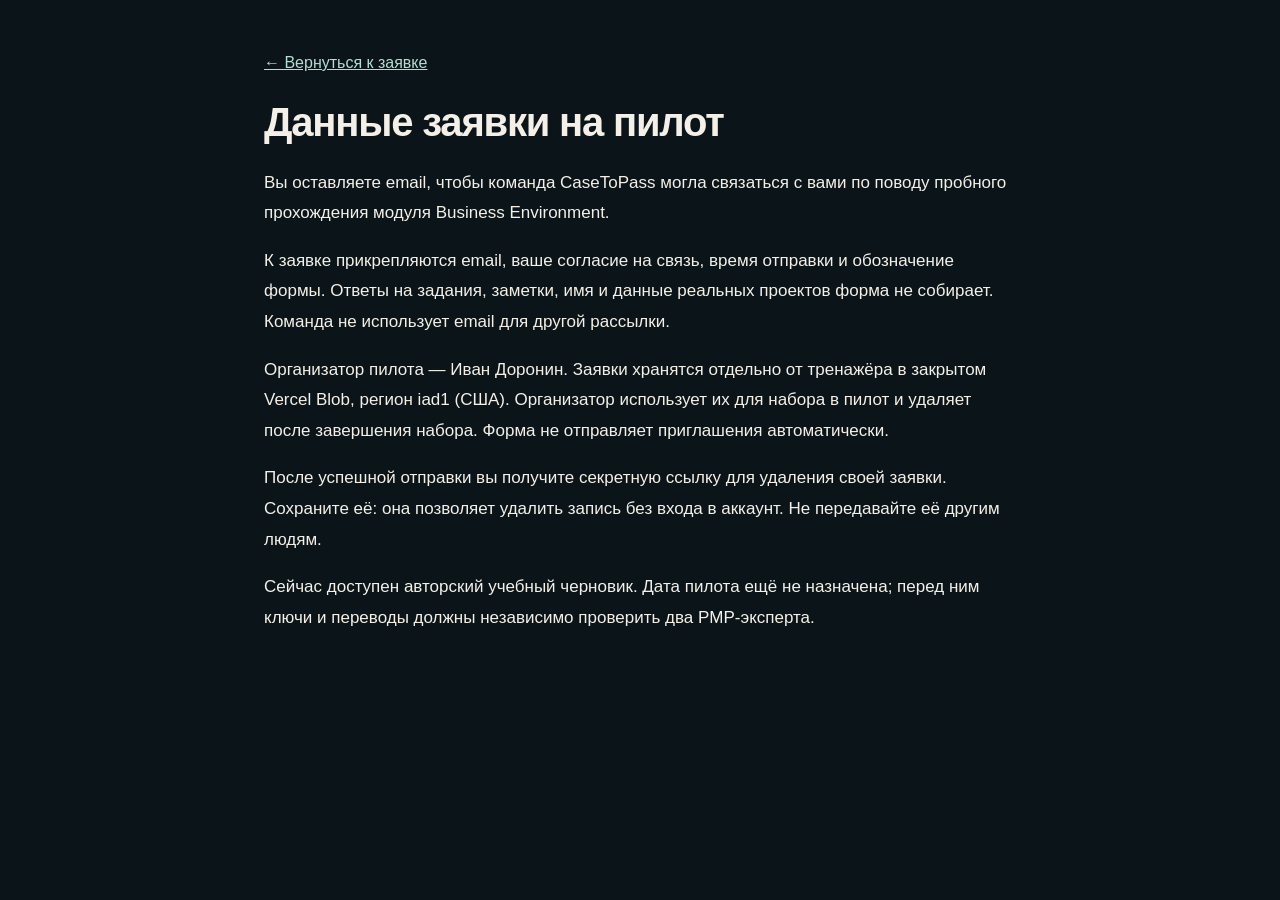
==== privacy.html @ baee3244 "CaseToPass landing: demo scene and pilot sign-up Public landing without the question bank: a separat" ====
<!doctype html><html lang="ru"><head><meta charset="utf-8"><meta name="robots" content="noindex,nofollow"><meta name="viewport" content="width=device-width,initial-scale=1"><link rel="icon" href="data:,"><title>CaseToPass · Данные заявки на пилот</title><link rel="stylesheet" href="landing.css"><link rel="stylesheet" href="editorial.css"><link rel="stylesheet" href="conversion.css"></head><body><main class="privacy-page"><a href="./#pilot">← Вернуться к заявке</a><h1>Данные заявки на пилот</h1><p>Вы оставляете email, чтобы команда CaseToPass могла связаться с вами по поводу пробного прохождения модуля Business Environment.</p><p>К заявке прикрепляются email, ваше согласие на связь, время отправки и обозначение формы. Ответы на задания, заметки, имя и данные реальных проектов форма не собирает. Команда не использует email для другой рассылки.</p><p>Организатор пилота — Иван Доронин. Заявки хранятся отдельно от тренажёра в закрытом Vercel Blob, регион iad1 (США). Организатор использует их для набора в пилот и удаляет после завершения набора. Форма не отправляет приглашения автоматически.</p><p>После успешной отправки вы получите секретную ссылку для удаления своей заявки. Сохраните её: она позволяет удалить запись без входа в аккаунт. Не передавайте её другим людям.</p><section id="withdrawSection" data-endpoint="https://casetopass-pilot.vercel.app/api/pilot" hidden><h2>Удалить заявку</h2><p>Нажмите кнопку, чтобы удалить запись из хранилища пилота.</p><button class="primary-link" id="withdrawButton">Удалить мою заявку</button><p id="withdrawStatus" role="status" aria-live="polite"></p></section><p>Сейчас доступен авторский учебный черновик. Дата пилота ещё не назначена; перед ним ключи и переводы должны независимо проверить два PMP-эксперта.</p></main><script src="withdraw.js?v=landing-20261030-1"></script></body></html>
---- landing.css ----
:root{--bg:#0b1419;--panel:#14232a;--line:#29404a;--ink:#f1f0e9;--muted:#b2c2c7;--cyan:#95e7e1;--amber:#edb374;--font:Inter,ui-sans-serif,-apple-system,BlinkMacSystemFont,"Segoe UI",sans-serif}*{box-sizing:border-box}html{scroll-behavior:smooth}body{margin:0;background:var(--bg);color:var(--ink);font-family:var(--font);line-height:1.6}button,a,input,textarea{font:inherit}button,a{touch-action:manipulation}button{cursor:pointer}button:disabled{opacity:.45;cursor:not-allowed}button:focus-visible,a:focus-visible,textarea:focus-visible,summary:focus-visible{outline:3px solid var(--amber);outline-offset:5px}a{color:var(--cyan)}.wrap{max-width:1232px;margin:auto;padding:0 36px}.nav{display:flex;align-items:center;justify-content:space-between;padding-top:26px;padding-bottom:25px;border-bottom:1px solid var(--line);gap:20px}.brand{font-weight:800;letter-spacing:-.05em;font-size:23px;white-space:nowrap}.brand span{color:var(--cyan)}.eyebrow{font-size:11px;font-weight:700;letter-spacing:.16em;text-transform:uppercase;color:var(--cyan)}.nav small{color:var(--muted);font-size:12px}.pill{font-size:11px;border:1px solid var(--line);border-radius:30px;padding:7px 12px;color:var(--muted)}.hero{display:grid;grid-template-columns:1fr 1fr;gap:60px;align-items:center;padding:64px 0 56px}h1{font-size:clamp(42px,5.8vw,76px);line-height:1.04;letter-spacing:-.065em;font-weight:650;margin:23px 0}h1 em{font-family:Georgia,serif;font-weight:400;color:var(--amber)}.lead{font-size:17px;line-height:1.7;color:var(--muted);max-width:460px}.btn{border:0;background:var(--cyan);color:#0a252a;padding:15px 23px;font-weight:750;border-radius:5px;display:inline-flex;gap:18px;align-items:center;text-decoration:none}.btn.secondary{background:transparent;color:var(--ink);border:1px solid var(--line)}.actions{display:flex;gap:15px;align-items:center;flex-wrap:wrap;margin-top:27px}.micro{font-size:12px;color:var(--muted)}.heroart{position:relative;min-height:500px;background:#17262d;border-radius:8px;overflow:hidden}.heroart>img{position:absolute;width:100%;height:100%;object-fit:cover;object-position:74% center}.heroart:after{content:"";position:absolute;inset:0;background:linear-gradient(transparent 30%,#071319ed)}.scene-label{position:absolute;z-index:1;bottom:28px;left:28px;right:28px}.scene-label blockquote{font-size:25px;letter-spacing:-.025em;line-height:1.3;margin:14px 0}.scene-label small{color:var(--muted)}.statusdot{display:inline-block;width:6px;height:6px;background:var(--cyan);border-radius:50%;margin-right:8px}.strip{display:flex;justify-content:space-between;border-block:1px solid var(--line);padding:20px 0;gap:20px}.strip b{display:block;font-size:14px}.strip span{font-size:12px;color:var(--muted)}.section{padding:64px 0}.sectionhead{display:flex;align-items:end;justify-content:space-between;gap:30px;margin-bottom:24px}h2{font-size:34px;line-height:1.18;letter-spacing:-.04em;font-weight:600;margin:10px 0 0}h3{font-size:21px;line-height:1.3;letter-spacing:-.02em}.sectionhead p{max-width:430px;color:var(--muted);font-size:14px;margin:0}.cast{display:grid;grid-template-columns:repeat(7,1fr);gap:12px}.person{padding:0;border:0;background:none;color:var(--ink);text-align:left}.person img{width:100%;aspect-ratio:3/4;object-fit:cover;object-position:center;border-radius:5px;display:block;transition:transform .2s}.person:hover img{transform:translateY(-4px)}.person b{display:block;margin-top:10px;font-size:15px}.person small{display:block;color:var(--muted);font-size:11px;line-height:1.4}.person .young{color:var(--amber)}.workbench{scroll-margin-top:20px;border:1px solid var(--line);border-radius:9px;overflow:hidden;background:var(--panel)}.benchbar{display:flex;align-items:center;justify-content:space-between;border-bottom:1px solid var(--line);padding:18px 26px;gap:10px}.benchbar span{font-size:12px;color:var(--muted)}.steps{display:flex;gap:7px}.steps i{width:26px;height:3px;background:#38515b;display:block}.steps i.on{background:var(--cyan)}.benchbody{display:grid;grid-template-columns:330px 1fr}.sceneaside{border-right:1px solid var(--line);padding:24px}.sceneaside img{width:100%;height:200px;object-fit:cover;object-position:72% center;border-radius:5px}.sceneaside p{font-size:14px;color:var(--muted)}.fact{padding:13px 0;border-top:1px solid var(--line);font-size:13px}.fact b{display:block;color:var(--cyan);font-size:10px;letter-spacing:.12em;text-transform:uppercase}.mainflow{padding:30px 34px;min-height:520px}.mainflow h3{margin:0 0 13px}.quote{border-left:2px solid var(--amber);padding-left:18px;margin:18px 0;color:var(--ink);font-size:17px}.audio{display:flex;gap:10px;align-items:center;flex-wrap:wrap}.audio button{background:transparent;border:1px solid var(--line);border-radius:20px;padding:7px 13px;color:var(--cyan);font-size:12px}.audio span{font-size:11px;color:var(--muted)}label{display:block;font-size:14px;margin:24px 0 9px}textarea{display:block;width:100%;resize:vertical;min-height:115px;background:#0e1c23;color:var(--ink);border:1px solid #4a626b;padding:15px;border-radius:5px;line-height:1.5}textarea::placeholder{color:#81969e}.hint{font-size:12px;color:var(--muted);margin:8px 0 20px}.choice{display:flex;gap:14px;width:100%;text-align:left;padding:15px;margin:11px 0;border:1px solid #38515b;border-radius:5px;background:#0f2027;color:var(--ink);font-size:14px;line-height:1.5}.choice:hover{border-color:var(--cyan);background:#19323b}.choice .letter{flex:none;color:var(--cyan);font-size:12px;border:1px solid #38515b;width:27px;height:27px;display:grid;place-items:center;border-radius:50%}.reply{background:#0d1b22;border-left:2px solid var(--amber);padding:18px 20px;margin:18px 0}.reply .name{font-size:11px;letter-spacing:.1em;color:var(--amber);text-transform:uppercase}.reply p{margin:8px 0 0;font-size:16px}.ledger{display:flex;flex-wrap:wrap;gap:8px;margin:16px 0}.ledger span{font-size:11px;border:1px solid var(--line);border-radius:4px;padding:6px 10px}.checklist{padding-left:20px;color:var(--muted);font-size:14px}.checklist li{margin:9px 0}.checklist strong{color:var(--ink)}details{border-block:1px solid var(--line);padding:14px 0;margin:20px 0;font-size:13px;color:var(--muted)}summary{cursor:pointer;color:var(--ink)}.useranswer{white-space:pre-wrap;overflow-wrap:anywhere}.signal{display:flex;gap:18px;align-items:center;background:#0e1c23;padding:20px;border-radius:5px;margin:24px 0}.signal img{width:76px;height:90px;object-fit:cover;border-radius:4px}.signal p{font-size:14px;margin:3px 0}.signal small{color:var(--cyan);font-size:11px}.endnote{font-size:13px;color:var(--muted);max-width:800px}.footer{border-top:1px solid var(--line);padding:30px 0 45px;font-size:11px;color:var(--muted)}dialog{max-width:650px;width:calc(100% - 32px);background:#12252d;color:var(--ink);border:1px solid var(--line);border-radius:9px;padding:28px}dialog::backdrop{background:#02090dcc}dialog .close{float:right;border:1px solid var(--line);background:none;color:var(--ink);padding:5px 12px;border-radius:4px}.profile{display:grid;grid-template-columns:140px 1fr;gap:24px;clear:both;padding-top:20px}.profile img{width:140px;height:190px;object-fit:cover;border-radius:4px}.profile p{font-size:14px;color:var(--muted)}.profile h3{margin:4px 0 10px}.hidden{display:none!important}@media(max-width:850px){.hero{gap:28px}.heroart{min-height:440px}.cast{grid-template-columns:repeat(4,1fr)}.benchbody{grid-template-columns:250px 1fr}.mainflow{padding:26px}.sceneaside{padding:18px}.sceneaside img{height:170px}}@media(max-width:600px){.wrap{padding-inline:20px}.nav{padding-block:18px}.nav .pill{display:none}.nav small{font-size:10px}h1{font-size:49px;margin:17px 0}.hero{grid-template-columns:1fr;padding-top:34px;gap:30px}.heroart{min-height:350px;order:2}.heroart>img{object-position:74% center}.lead{font-size:15px}.scene-label blockquote{font-size:23px}.strip{gap:18px;display:grid;grid-template-columns:1fr 1fr}.strip>div:last-child{grid-column:1/-1}.section{padding:42px 0}.sectionhead{display:block}.sectionhead p{margin-top:16px}h2{font-size:28px}.cast{grid-template-columns:repeat(3,1fr);gap:18px 12px}.person b{font-size:13px}.person small{font-size:10px}.benchbar{padding:15px}.benchbar span{font-size:10px}.benchbody{display:block}.sceneaside{border-right:0;border-bottom:1px solid var(--line);display:grid;grid-template-columns:90px 1fr;gap:0 16px;padding:18px}.sceneaside img{height:110px;grid-row:1/4;object-position:75% center}.sceneaside h3{font-size:17px;margin:0}.sceneaside p{font-size:12px;margin:6px 0}.sceneaside .fact{grid-column:1/-1;font-size:12px;padding:9px 0}.mainflow{padding:23px 18px;min-height:420px}.quote{font-size:16px}.btn{font-size:14px;padding:13px 18px}.profile{grid-template-columns:90px 1fr;gap:15px}.profile img{width:90px;height:130px}.profile p{font-size:13px}.signal{padding:15px;gap:13px}.signal img{width:60px;height:76px}.signal p{font-size:13px}}@media(prefers-reduced-motion:reduce){html{scroll-behavior:auto}*{transition:none!important}}

/* CaseToPass / editorial direction, 28 Oct 2026. */
:root{--bg:#0b1519;--panel:#112128;--ink:#f4f0e7;--muted:#aab9bb;--line:#2b3c40;--cyan:#b5ddd2;--amber:#dda66e;--ease:cubic-bezier(.2,.7,.2,1)}
html{scroll-padding-top:100px}body{font-family:Inter,-apple-system,BlinkMacSystemFont,"Segoe UI",sans-serif;-webkit-font-smoothing:antialiased;background:var(--bg)}
.wrap{max-width:none;padding:0}.page-width{width:min(1320px,calc(100% - 112px));margin-inline:auto}.landing-nav{position:relative;z-index:5;display:flex;align-items:center;justify-content:space-between;gap:30px;height:96px;border-bottom:1px solid #ffffff18}.wordmark{font-size:27px;letter-spacing:-1.4px;text-decoration:none;color:var(--ink);font-weight:700}.wordmark span{color:var(--cyan);font-weight:400}.nav-links{display:flex;gap:32px;align-items:center}.nav-links a{color:var(--muted);font-size:12px;text-decoration:none;transition:color .2s}.nav-links a:hover{color:var(--ink)}.nav-links .nav-enter{color:var(--ink);border:1px solid #4c5a5a;border-radius:4px;padding:10px 16px}.nav-enter span{margin-left:18px;color:var(--cyan)}
.landing-hero{position:relative;isolation:isolate;min-height:760px;display:grid;grid-template-columns:1.08fr 1fr;align-items:center;gap:24px;padding:55px 0 65px}.hero-copy{position:relative;z-index:2;padding:20px 0 38px}.kicker{font-size:10px;letter-spacing:.15em;text-transform:uppercase;color:var(--cyan);display:flex;align-items:center;gap:12px}.kicker:before{content:"";width:26px;height:1px;background:currentColor;flex:none}.landing-hero h1{font-size:clamp(60px,6.8vw,104px);line-height:1.025;letter-spacing:-.068em;font-weight:500;margin:36px -90px 30px 0;position:relative}.landing-hero h1 em{font-family:Georgia,"Times New Roman",serif;color:var(--amber);font-weight:400;letter-spacing:-.07em}.hero-copy>p{max-width:410px;color:var(--muted);font-size:16px;line-height:1.8}.hero-actions{display:flex;align-items:center;gap:26px;margin-top:34px}.primary-link{display:inline-flex;align-items:center;justify-content:space-between;gap:32px;background:var(--cyan);padding:17px 22px;color:#112827;font-size:13px;font-weight:650;border:1px solid transparent;border-radius:4px;text-decoration:none;transition:background .25s,transform .25s,box-shadow .25s}.primary-link:hover{background:#d0ece2;transform:translateY(-2px);box-shadow:0 8px 25px #0003}.primary-link span{font-size:20px;line-height:1}.quiet-link{font-size:12px;color:var(--ink);text-decoration:none;border-bottom:1px solid #6f807b;padding:5px 0;transition:color .2s}.quiet-link:hover{color:var(--cyan)}.hero-notes{display:flex;gap:24px;color:#8faaa6;font-size:10px;margin-top:34px;letter-spacing:.04em}.hero-notes span+span:before{content:"/";color:#546c69;margin-right:24px}
.hero-frame{position:relative;height:650px;min-width:0;margin-left:-35px;overflow:hidden;border-radius:2px 2px 90px 2px;background:#173131;box-shadow:0 28px 80px #0003}.hero-frame>img{width:100%;height:100%;object-fit:cover;object-position:72% center;display:block;animation:frame-in 1.5s var(--ease) both}.hero-frame:after{content:"";position:absolute;inset:0;pointer-events:none;background:linear-gradient(0deg,#071719 0%,#07171922 37%,transparent 65%)}.frame-top{position:absolute;top:26px;left:26px;right:26px;display:flex;align-items:center;justify-content:space-between;font-size:10px;letter-spacing:.15em;color:white;text-transform:uppercase}.frame-top>span:last-child{padding:6px 9px;border:1px solid #ffffff50;border-radius:3px;letter-spacing:.08em}.frame-caption{position:absolute;z-index:1;left:32px;right:35px;bottom:34px}.frame-caption small{color:#bbd6cc;letter-spacing:.15em;text-transform:uppercase;font-size:9px}.frame-caption blockquote{font:400 24px/1.4 Georgia,serif;letter-spacing:-.025em;margin:13px 0 15px;color:#f8f1e6;max-width:330px}.frame-person{display:flex;align-items:center;gap:10px;font-size:11px;color:#a9b9b6}.frame-person:before{content:"";height:5px;width:5px;border-radius:50%;background:var(--cyan)}.hero-index{position:absolute;right:-28px;top:40%;writing-mode:vertical-rl;color:#7e9694;font-size:9px;letter-spacing:.18em;text-transform:uppercase}.scroll-note{position:absolute;bottom:8px;left:0;display:flex;gap:15px;color:#6f8a85;font-size:9px;letter-spacing:.14em;text-transform:uppercase;align-items:center}.scroll-note:before{content:"↓";font-size:18px;letter-spacing:0}
.chapter-line{display:grid;grid-template-columns:1fr 1.55fr;border-block:1px solid var(--line);padding:29px 0;gap:35px;align-items:center}.chapter-line>span{font-size:11px;color:var(--muted)}.chapter-line strong{font-size:17px;font-weight:450;letter-spacing:-.02em;color:#d8e2dd}.chapter-line em{font-style:normal;color:var(--amber)}.editorial-section{padding:110px 0}.section-heading{display:grid;grid-template-columns:1fr 1fr;gap:50px;align-items:end;margin-bottom:47px}.section-heading h2{font-size:clamp(34px,3.7vw,54px);font-weight:450;line-height:1.15;letter-spacing:-.055em;margin-top:19px}.section-heading p{font-size:14px;line-height:1.85;color:var(--muted);max-width:360px;margin:0 0 4px auto}.process-grid{display:grid;grid-template-columns:repeat(4,1fr);gap:32px}.process-step{border-top:1px solid #4b5a55;padding:24px 0 0;position:relative}.process-step .step-no{font:italic 40px/1 Georgia,serif;color:var(--amber)}.process-step h3{font-size:17px;font-weight:500;margin:29px 0 12px}.process-step p{font-size:13px;color:var(--muted);line-height:1.8;margin:0;max-width:230px}.process-step:after{content:"↗";position:absolute;right:4px;top:26px;color:#607975;font-size:18px}
.cast-section{background:#101e23;border-block:1px solid #263a3b;padding:78px 0 70px}.cast{grid-template-columns:repeat(7,minmax(0,1fr));gap:14px}.person{position:relative;border-radius:3px;min-width:0}.person img{aspect-ratio:3/4.7;object-fit:cover;border-radius:3px;filter:saturate(.8);transition:filter .5s,transform .6s var(--ease);will-change:auto}.person:hover img{filter:saturate(1.1);transform:translateY(-7px)}.person b{font-size:14px;font-weight:550;margin-top:17px;letter-spacing:-.02em}.person small,.person .young{font-size:10px;color:#9eb4b1;margin-top:5px;line-height:1.5}.person:after{content:"+";position:absolute;right:10px;top:10px;width:24px;height:24px;border-radius:50%;background:#0d242a99;backdrop-filter:blur(6px);color:#e1eee6;display:grid;place-items:center;font-size:17px;font-weight:300;transition:background .25s}.person:hover:after{background:#b5ddd2;color:#12352c}.cast-footnote{font-size:11px;color:#7e9993;margin:28px 0 0;display:flex;align-items:center;gap:10px}.cast-footnote:before{content:"+";font-size:17px;color:var(--cyan)}
.curriculum{display:grid;grid-template-columns:.8fr 1.4fr;gap:100px;padding-block:115px}.curriculum-intro{align-self:start;position:sticky;top:40px}.curriculum-intro h2{font-size:clamp(36px,4vw,58px);font-weight:450;letter-spacing:-.06em;margin:22px 0;line-height:1.12}.curriculum-intro p{color:var(--muted);font-size:14px;line-height:1.85;max-width:300px}.module-number{font:italic 130px/1 Georgia,serif;color:#213b3a;letter-spacing:-.08em;margin:35px 0 22px}.scope-note{border-left:1px solid #657e75;padding-left:18px;font-size:11px!important;color:#8aa59f!important;max-width:290px}.chapter-row{border-top:1px solid var(--line)}.chapter-row:last-child{border-bottom:1px solid var(--line)}.chapter-row>a{display:grid;grid-template-columns:32px 1fr 28px;gap:20px;align-items:center;text-decoration:none;padding:24px 2px;color:var(--ink);transition:padding .3s var(--ease),background .3s}.chapter-row>a:hover{padding-inline:13px;background:#14272a}.chapter-row .n{font-size:11px;color:var(--amber);font-variant-numeric:tabular-nums;align-self:start;padding-top:4px}.chapter-row h3{font-weight:450;font-size:19px;letter-spacing:-.03em;margin:0 0 7px;line-height:1.3}.chapter-row p{font-size:11px;color:#91aaa5;margin:0;line-height:1.5}.chapter-row .arrow{justify-self:end;color:var(--cyan);font-size:21px;transition:transform .25s}.chapter-row a:hover .arrow{transform:translate(3px,-3px)}
.practice-preview{padding-block:10px 80px}.preview-disclosure{margin:0;border:1px solid var(--line);padding:0;border-radius:5px;overflow:hidden;background:#102127}.preview-disclosure>summary{list-style:none;padding:27px 32px;display:flex;align-items:center;justify-content:space-between;gap:24px}.preview-disclosure>summary::-webkit-details-marker{display:none}.preview-disclosure>summary small{display:block;font-size:10px;color:#8aa49f;letter-spacing:.1em;text-transform:uppercase;margin-bottom:6px}.preview-disclosure>summary strong{font-size:21px;font-weight:450;letter-spacing:-.03em}.preview-disclosure>summary:after{content:"+";font-size:26px;font-weight:300;color:var(--cyan)}.preview-disclosure[open]>summary:after{content:"−"}.preview-disclosure[open]>summary{border-bottom:1px solid var(--line)}.preview-disclosure .workbench{border:0;border-radius:0}.preview-disclosure .endnote{padding:0 30px 25px;font-size:11px;line-height:1.8}.benchbody{grid-template-columns:300px 1fr}.sceneaside{background:#0e1c22}.mainflow{min-height:520px}.benchbar{background:#12282e}.quote{border-color:#bd976c}.choice{transition:background .2s,border-color .2s,transform .2s}.choice:hover{transform:translateX(3px)}.btn{background:var(--cyan);border-radius:4px;font-weight:550;transition:transform .25s,background .25s}.btn:hover:not(:disabled){transform:translateY(-2px);background:#c8e9df}.btn.secondary:hover{background:#203b3c}.steps i{transition:background .4s}.mainflow h3{font-weight:500}.mainflow .eyebrow{margin-bottom:17px}
.faq-section{display:grid;grid-template-columns:.8fr 1.4fr;gap:100px;padding:20px 0 100px}.faq-heading h2{font-weight:450;font-size:36px;letter-spacing:-.045em}.faq-list details{margin:0;padding:22px 0;border-top:1px solid var(--line);border-bottom:0}.faq-list details:last-child{border-bottom:1px solid var(--line)}.faq-list summary{font-size:16px;font-weight:450;list-style:none;display:flex;gap:30px;justify-content:space-between}.faq-list summary:after{content:"+";color:var(--cyan)}.faq-list details[open] summary:after{content:"−"}.faq-list p{font-size:13px;line-height:1.9;color:var(--muted);max-width:540px;margin:17px 0 3px}.closing{border-top:1px solid var(--line);position:relative;isolation:isolate;display:grid;grid-template-columns:1fr auto;align-items:center;gap:50px;padding:65px 0 75px}.closing h2{font-size:clamp(34px,4.6vw,65px);font-weight:450;letter-spacing:-.055em;line-height:1.12;margin:14px 0 22px}.closing h2 em{font-family:Georgia,serif;color:var(--amber);font-weight:400}.closing p{font-size:13px;color:var(--muted);max-width:500px}.closing-mark{font:italic 180px/1 Georgia,serif;color:#263e3b;position:absolute;right:190px;top:30px;z-index:-1;pointer-events:none}.site-footer{border-top:1px solid var(--line);padding:28px 0 40px;display:grid;grid-template-columns:1fr 1.3fr;gap:70px}.site-footer .wordmark{font-size:23px}.site-footer p{font-size:10px;color:#8aa19b;line-height:1.8;margin:0}.site-footer .footer-caption{margin-top:10px;font-size:10px;color:#6f8d85}
dialog{border-radius:8px;padding:32px;background:#13272c;box-shadow:0 35px 120px #0009;border-color:#4b625d}dialog[open]{animation:dialog-in .32s var(--ease)}dialog::backdrop{background:#030d12c9;backdrop-filter:blur(7px)}.profile{grid-template-columns:200px 1fr;gap:28px;padding-top:23px}.profile img{width:200px;height:290px;object-fit:cover}.profile h3{font:400 40px/1.1 Georgia,serif;color:var(--ink);margin:14px 0 22px}.profile p{font-size:13px;line-height:1.8}.profile .eyebrow{font-size:9px}dialog .close{font-size:11px;padding:7px 12px}.reveal.is-visible{animation:section-in .8s var(--ease) both}.hero-copy{animation:section-in .85s var(--ease) both}.hero-frame{animation:section-in 1s .12s var(--ease) both}
@keyframes section-in{from{opacity:0;transform:translateY(22px)}to{opacity:1;transform:translateY(0)}}@keyframes frame-in{from{transform:scale(1.055)}to{transform:scale(1)}}@keyframes dialog-in{from{opacity:0;transform:translateY(10px) scale(.98)}to{opacity:1;transform:translateY(0) scale(1)}}
@media(min-width:1700px){.landing-hero{gap:65px}.hero-frame{height:700px}.landing-hero h1{font-size:112px}}
@media(max-width:1100px){.page-width{width:calc(100% - 64px)}.landing-hero{min-height:660px;padding-top:45px}.landing-hero h1{font-size:73px}.hero-frame{height:580px;margin-left:-10px}.hero-copy>p{max-width:340px;font-size:14px}.hero-actions{gap:18px;flex-wrap:wrap}.hero-notes{gap:12px}.hero-notes span+span:before{margin-right:12px}.cast{gap:10px}.person small{font-size:9px}.curriculum,.faq-section{gap:55px}.process-grid{gap:23px}.nav-links{gap:22px}.hero-index{right:-21px}}
@media(max-width:760px){.page-width{width:calc(100% - 40px)}.landing-nav{height:76px;gap:20px}.wordmark{font-size:24px}.nav-links>a:not(.nav-enter){display:none}.nav-links .nav-enter{font-size:11px;padding:9px 12px}.nav-enter span{margin-left:12px}.landing-hero{grid-template-columns:1fr;gap:27px;padding:38px 0 48px;min-height:auto}.hero-copy{padding:0}.landing-hero h1{font-size:clamp(51px,10.8vw,78px);margin:24px 0 20px;letter-spacing:-.065em}.hero-copy>p{font-size:14px;line-height:1.8;max-width:440px}.kicker{font-size:8px;letter-spacing:.13em;gap:9px}.kicker:before{width:18px}.hero-actions{margin-top:24px;gap:22px}.primary-link{padding:15px 19px;font-size:12px}.quiet-link{font-size:11px}.hero-notes{margin-top:23px;font-size:9px;gap:15px}.hero-notes span+span:before{margin-right:15px}.hero-frame{height:440px;margin:0;border-radius:3px 3px 58px 3px}.hero-frame>img{object-position:72% center}.frame-caption{left:24px;bottom:26px}.frame-caption blockquote{font-size:24px;max-width:280px}.frame-top{left:24px;top:22px;font-size:8px}.hero-index,.scroll-note{display:none}.chapter-line{grid-template-columns:1fr;padding:24px 0;gap:10px}.chapter-line>span{font-size:10px}.chapter-line strong{font-size:15px;line-height:1.5}.editorial-section{padding:65px 0}.section-heading{grid-template-columns:1fr;gap:17px;margin-bottom:34px}.section-heading h2{font-size:36px;margin-top:15px}.section-heading p{margin:0;max-width:460px;font-size:13px}.process-grid{grid-template-columns:1fr 1fr;gap:35px 25px}.process-step{padding-top:20px}.process-step .step-no{font-size:33px}.process-step h3{margin:23px 0 10px;font-size:15px}.process-step p{font-size:12px;line-height:1.8}.process-step:after{top:23px}.cast-section{padding:56px 0}.cast{grid-template-columns:repeat(4,minmax(0,1fr));gap:25px 12px}.person img{aspect-ratio:3/4.3}.person b{font-size:13px;margin-top:12px}.person small,.person .young{font-size:9px}.person:after{width:21px;height:21px;font-size:14px;top:7px;right:7px}.curriculum{grid-template-columns:1fr;gap:32px;padding-block:65px}.curriculum-intro{position:static}.curriculum-intro h2{font-size:39px}.curriculum-intro p{max-width:440px;font-size:13px}.module-number{display:none}.scope-note{margin:22px 0 0}.chapter-row>a{padding:22px 0;gap:13px;grid-template-columns:27px 1fr 20px}.chapter-row h3{font-size:17px}.chapter-row p{font-size:10px}.preview-disclosure>summary{padding:22px}.preview-disclosure>summary strong{font-size:18px}.preview-disclosure>summary small{font-size:8px}.preview-disclosure .endnote{padding:0 20px 20px}.benchbody{display:block}.sceneaside{border-right:0;display:none}.mainflow{padding:24px 20px;min-height:440px}.benchbar{padding:16px 20px}.benchbar span{font-size:9px}.steps i{width:17px}.practice-preview{padding-bottom:60px}.faq-section{grid-template-columns:1fr;gap:30px;padding-bottom:60px}.faq-heading h2{font-size:32px}.faq-list summary{font-size:15px}.closing{grid-template-columns:1fr;gap:20px;padding:50px 0}.closing h2{font-size:43px}.closing .primary-link{justify-self:start}.closing-mark{font-size:150px;right:0;top:100px;opacity:.5}.site-footer{grid-template-columns:1fr;gap:22px;padding-top:25px}.site-footer p{font-size:9px}.profile{grid-template-columns:100px 1fr;gap:19px}.profile img{width:100px;height:170px}.profile h3{font-size:32px}.profile p{font-size:12px}dialog{padding:22px}.profile .eyebrow{font-size:8px}}
@media(max-width:380px){.page-width{width:calc(100% - 32px)}.landing-hero h1{font-size:48px}.hero-frame{height:390px}.hero-notes{gap:10px;font-size:8px}.hero-notes span+span:before{margin-right:10px}.hero-actions{gap:17px}.cast{grid-template-columns:repeat(3,minmax(0,1fr))}.chapter-row h3{font-size:16px}}
@media(prefers-reduced-motion:reduce){html{scroll-behavior:auto}*,*:before,*:after{animation:none!important;transition:none!important;scroll-behavior:auto!important}.person:hover img,.primary-link:hover,.choice:hover{transform:none}}

.landing-hero h1 .request-line{display:block;font-size:.56em;line-height:1.3;letter-spacing:-.045em;margin-top:15px}.landing-hero h1 .request-line em{letter-spacing:-.03em}.landing-hero h1 .question-line{display:block;font-size:.36em;letter-spacing:-.025em;color:#ccd8d0;line-height:1.3;margin-top:23px}.landing-hero h1{margin-right:-25px}.landing-hero h1 br+.request-line{margin-top:0}@media(max-width:760px){.landing-hero h1 .request-line{font-size:.64em;margin-top:11px}.landing-hero h1 .question-line{font-size:.48em;margin-top:19px}.landing-hero h1{margin-right:0}}

/* Explain the product before introducing the first case. */
.hero-copy .product-promise{display:block;max-width:470px;font-size:clamp(16px,1.65vw,21px);font-weight:500;line-height:1.45;letter-spacing:-.015em;text-transform:none;color:var(--cyan)}.hero-copy .product-promise:before{display:none}

@media(min-width:981px) and (max-height:800px){.landing-hero{padding-top:32px;min-height:680px}.hero-copy{align-self:start}.landing-hero h1{font-size:clamp(60px,6.1vw,86px);margin-top:25px;margin-bottom:21px}.hero-copy>p{line-height:1.65;margin-block:12px}.hero-actions{margin-top:22px}.hero-frame{min-height:590px}}
---- editorial.css ----
/* Visual edition 2 — an editorial project briefing, not a dashboard. */
body{--bg:#eeeae2;--ink:#172c2a;--muted:#566760;--line:#c6cec4;--cyan:#224f42;--amber:#8e5635;background:var(--bg);color:var(--ink)}
.page-width{width:min(1376px,calc(100% - 96px))}.landing-nav{height:90px;border-bottom:1px solid #b7c2b6;gap:30px}.wordmark{color:#17362e;font-size:29px;font-weight:700}.wordmark span{color:#758772}.nav-links a{color:#465b50;font-size:12px}.nav-links a:hover{color:#102f25}.nav-links .nav-enter{color:#173b2e;border-color:#98aa9b;border-radius:0;padding:11px 16px}.nav-enter span{color:inherit}.landing-nav:after{content:'';position:absolute;bottom:-1px;left:0;width:var(--page-progress,0%);height:2px;background:#224f42}
.landing-hero{display:grid;grid-template-columns:1.04fr 1fr;gap:6.2%;padding:45px 0 54px;min-height:0;align-items:center}.hero-copy{padding:15px 0;animation:brief-enter .7s both}.hero-copy .product-promise{font:500 10px/1.5 ui-monospace,SFMono-Regular,monospace;color:#3c6251;text-transform:uppercase;letter-spacing:.1em;margin-bottom:26px}.landing-hero h1{font-size:clamp(53px,5.1vw,79px);font-weight:500;line-height:1.02;letter-spacing:-.067em;margin:0 0 28px;max-width:620px}.landing-hero h1 em{font:italic 1.12em/.95 Georgia,serif;color:#3e6651;letter-spacing:-.065em;display:block;margin-top:7px}.hero-copy>p{font-size:15px;line-height:1.75;max-width:410px;color:#526459}.hero-actions{margin:28px 0 0;gap:25px}.primary-link{border-radius:0;background:#214e3d;color:#fbf7ee;font-size:13px;font-weight:550;padding:19px 23px;gap:40px;text-decoration:none;transition:background .2s,transform .25s}.primary-link:hover{background:#143a2c;transform:translateY(-2px)}.primary-link span{font-size:21px}.quiet-link{color:#304e3d;border-color:#b4bdb0;font-size:12px}.hero-notes{color:#69776c;margin-top:21px;gap:12px;font-size:10px;letter-spacing:0;display:flex;flex-wrap:wrap}.hero-notes span+span:before{color:#849181;margin-right:12px}.hero-draft{font-size:10px;color:#6c756a;margin:14px 0 0}.hero-frame{height:610px;min-height:0;margin:0;border:0;border-radius:2px;position:relative;overflow:hidden;background:#1a2b29;box-shadow:none;animation:brief-enter .9s .08s both}.hero-frame>img{width:100%;height:100%;object-fit:cover;object-position:73% center;filter:saturate(.78);animation:portrait-settle 1.3s ease-out both;transition:transform .7s}.hero-frame:after{content:'';position:absolute;inset:0;pointer-events:none;background:linear-gradient(180deg,#0c1c2038,transparent 25%,#0c1c2010 36%,#0b201ee6 71%,#0b201efc)}.frame-top{z-index:1;top:23px;left:26px;right:26px;color:#f7f4e9;font:10px/1.2 ui-monospace,monospace;letter-spacing:.05em;display:flex;justify-content:space-between}.frame-caption{z-index:2;position:absolute;left:28px;right:28px;bottom:25px;color:#eeeae2}.frame-caption>small{color:#bcd0bf;font-size:10px;letter-spacing:.02em;text-transform:none}.frame-caption blockquote{font:400 27px/1.27 Georgia,serif;letter-spacing:-.015em;max-width:420px;margin:13px 0 16px;color:#f2eee3}.frame-person{color:#bdcdbf;font-size:11px}.hero-index,.scroll-note{display:none}.hero-frame .voice-player{margin-top:17px;padding-top:10px}.hero-frame .voice-label{font-size:9px}.hero-frame .voice-credit{font-size:8px}
.chapter-line{padding:25px 0;border-block:1px solid #bcc6b9;grid-template-columns:.8fr 1.2fr;gap:50px}.chapter-line>span{color:#526b57;font:10px/1.7 ui-monospace,monospace;letter-spacing:.03em}.chapter-line strong{color:#2d4536;font-size:18px;line-height:1.45;font-weight:450}.chapter-line em{font-style:normal;color:#2d4536}.editorial-section{padding:95px 0 85px}.kicker{color:#526b57;font:10px/1.4 ui-monospace,monospace;letter-spacing:.06em}.kicker:before{display:none}.section-heading{gap:90px;align-items:end;margin-bottom:50px}.section-heading h2{font-size:clamp(32px,3.35vw,49px);font-weight:450;letter-spacing:-.055em;line-height:1.12;margin-top:20px}.section-heading p{color:#5b6b60;font-size:14px;line-height:1.8;max-width:390px}.process-grid{gap:30px}.process-step{border-top:1px solid #b9c4b4;padding-top:23px}.process-step:after{display:none}.process-step .step-no{color:#687f69;font:italic 38px/1 Georgia,serif}.process-step h3{color:#273f2e;font-size:17px;font-weight:550;margin:30px 0 12px;letter-spacing:-.025em}.process-step p{color:#60705f;font-size:13px;line-height:1.75;max-width:245px}
.cast-section{background:#122825;color:#eeece2;padding:75px 0 55px;border:0;--ink:#eeece2;--muted:#b6c7b9;--cyan:#b9d3c1;--line:#3b5147;--amber:#d5b48c}.cast-section .kicker{color:#a6c1ab}.cast-section .section-heading p{color:#acbdaf}.cast{grid-template-columns:repeat(7,minmax(0,1fr));gap:15px}.person{position:relative;transition:transform .3s;min-width:0}.person:after{display:none}.person img{aspect-ratio:2/3;border-radius:0;filter:saturate(.62);transition:filter .35s,transform .45s;object-fit:cover}.person:hover img,.person:focus-visible img{filter:saturate(1);transform:translateY(-5px)}.person b{color:#f1eee3;font-size:16px;font-weight:500;margin-top:17px}.person small,.person .young{font-size:10px;color:#a9c1ae;margin-top:4px;line-height:1.5}.cast-footnote{color:#809f89;font-size:10px;margin:24px 0 0}.curriculum{padding:95px 0;gap:80px;grid-template-columns:.8fr 1.2fr}.curriculum-intro{top:35px}.curriculum-intro h2{font-size:45px}.curriculum-intro p{color:#596e5c}.module-number{display:none}.scope-note{border-color:#8da48a;color:#5d735e!important;max-width:330px}.chapter-row{border-color:#bac7b6}.chapter-row:last-child{border-color:#bac7b6}.chapter-row>a{color:#203e2c;padding:23px 0;grid-template-columns:30px 1fr 24px;gap:18px}.chapter-row>a:hover,.chapter-row>a:focus-visible{background:#e1e5d9;padding-inline:13px}.chapter-row .n{color:#6f806b}.chapter-row h3{font-size:19px;color:#233e2c}.chapter-row p{color:#657b64;font-size:11px}.chapter-row .arrow{color:#395e41}.chapter-preview{position:relative;margin:30px 0 22px;max-width:350px;overflow:hidden;background:#bac5b4}.chapter-preview img{width:100%;height:210px;object-fit:cover;display:block;filter:saturate(.75);transition:opacity .25s}.chapter-preview figcaption{padding:12px 0;background:var(--bg);font:11px/1.5 ui-monospace,monospace;color:#4d6b51}.practice-preview{padding-bottom:70px}.preview-disclosure{background:#e6e8df;border:1px solid #b8c6b4;border-radius:0}.preview-disclosure>summary strong{color:#26432e}.preview-disclosure>summary small{color:#557154}.preview-disclosure>summary:after{color:#426548}.preview-disclosure[open]>summary{border-color:#bac7b6}.preview-disclosure .workbench{--ink:#eceee3;--muted:#b0c4b6;--cyan:#b5d5bc;--line:#345146;--panel:#162e28;--amber:#d9b88d;color:var(--ink)}.preview-disclosure .endnote{color:#63775f}
.faq-section{padding-bottom:85px;gap:90px}.faq-list details{border-color:#b7c5b2}.faq-list summary{color:#26442e}.faq-list summary:after{color:#426b46}.faq-list p{color:#5c735e}.faq-heading h2{font-size:38px}.closing{border-top:1px solid #bac6b6;padding:58px 0 65px}.closing-mark{display:none}.closing h2{font-size:clamp(35px,4vw,57px);color:#29492f}.closing h2 em{color:#597755}.closing p{color:#667a61}.site-footer{border-color:#b5c3ad;padding:28px 0 35px}.site-footer p{color:#64775c;font-size:10px}.site-footer .footer-caption{color:#667b5f}dialog{background:#f0eee5;color:#263d2c;border-color:#9eaf99;border-radius:2px}dialog .close{color:#315a3a;border-color:#b7c9ae}.profile h3{color:#29492f}.profile p{color:#5c7058}.profile .eyebrow{color:#5a7757}.profile img{border-radius:0}.profile p[style]{color:#526f4e!important}dialog::backdrop{background:#081b14b8;backdrop-filter:blur(5px)}.reveal.is-visible{animation:brief-enter .6s ease-out both}
@keyframes brief-enter{from{opacity:0;transform:translateY(14px)}to{opacity:1;transform:none}}@keyframes portrait-settle{from{transform:scale(1.04)}to{transform:scale(1)}}
@media(min-width:1700px){.hero-frame{height:690px}.landing-hero h1{font-size:86px}}
@media(max-width:1100px){.page-width{width:calc(100% - 64px)}.landing-hero{gap:35px}.landing-hero h1{font-size:58px}.hero-frame{height:590px;min-height:0}.frame-caption{left:22px;right:22px}.frame-caption blockquote{font-size:24px}.hero-actions{gap:20px}.hero-copy>p{font-size:14px}.hero-notes{font-size:9px}.cast{gap:11px}.person b{font-size:14px}.curriculum{gap:55px}.voice-time{font-size:9px}}
@media(max-width:760px){.page-width{width:calc(100% - 40px)}.landing-nav{height:70px}.wordmark{font-size:25px}.nav-links .nav-enter{font-size:10px;padding:9px 11px}.landing-hero{display:flex;flex-direction:column;align-items:stretch;padding:32px 0 35px;gap:30px}.hero-copy{padding:0}.hero-copy .product-promise{font-size:9px;margin-bottom:22px}.landing-hero h1{font-size:clamp(50px,11.7vw,76px);margin:0 0 23px;line-height:1.025;letter-spacing:-.065em}.landing-hero h1 em{font-size:1.07em}.hero-copy>p{font-size:14px;line-height:1.7;max-width:450px;margin-bottom:0}.hero-actions{margin-top:24px;gap:22px;flex-wrap:wrap}.primary-link{font-size:12px;padding:17px 21px;gap:27px}.quiet-link{font-size:11px}.hero-notes{margin-top:18px;font-size:9px;gap:10px}.hero-notes span+span:before{margin-right:10px}.hero-draft{font-size:9px}.hero-frame{height:510px;min-height:0;border-radius:0}.frame-caption{left:23px;right:23px;bottom:21px}.frame-caption blockquote{font-size:26px;max-width:400px}.frame-top{top:20px;left:23px;right:23px;font-size:9px}.chapter-line{grid-template-columns:1fr;gap:12px;padding:23px 0}.chapter-line strong{font-size:18px}.chapter-line>span{font-size:9px}.editorial-section{padding:58px 0}.section-heading{gap:17px;margin-bottom:30px}.section-heading h2{font-size:34px}.section-heading p{font-size:13px}.process-grid{gap:30px 20px}.process-step h3{font-size:15px;margin-top:22px}.process-step p{font-size:12px}.process-step .step-no{font-size:32px}.cast-section{padding:52px 0 36px}.cast{display:flex;overflow-x:auto;scroll-snap-type:x proximity;gap:16px;padding:5px 0 15px;scrollbar-width:thin;scrollbar-color:#63876c #1c362a}.person{flex:0 0 150px;scroll-snap-align:start}.person img{aspect-ratio:3/4}.person b{font-size:16px}.person small,.person .young{font-size:10px}.cast-footnote{margin-top:14px}.curriculum{padding:58px 0;gap:30px;grid-template-columns:1fr}.curriculum-intro h2{font-size:37px}.chapter-preview{display:none}.scope-note{max-width:410px;font-size:11px!important}.chapter-row h3{font-size:17px}.chapter-row>a{gap:13px;padding-block:20px}.practice-preview{padding-bottom:55px}.faq-section{padding-bottom:55px;gap:25px}.faq-heading h2{font-size:34px}.closing{padding:42px 0 48px;gap:18px}.closing h2{font-size:37px}.site-footer{gap:18px}.voice-controls{gap:12px}.voice-time{font-size:10px}}
@media(prefers-reduced-motion:reduce){*,*:before,*:after{animation:none!important;transition:none!important;scroll-behavior:auto!important}.person:hover img,.primary-link:hover{transform:none}}

.hero-copy>.hero-draft{font-size:10px;line-height:1.5;color:#6c756a;margin:15px 0 0}.cast-footnote:before{display:none}@media(max-width:760px){.hero-copy>.hero-draft{font-size:9px}}

@media(min-width:981px) and (max-height:800px){.hero-frame{height:560px;min-height:0}.landing-hero{padding-top:35px}.hero-copy{align-self:center}}

/* Ivan's preferred original palette — graphite, mint, warm amber. */
body{--bg:#0b1519;--ink:#f4f0e7;--muted:#aab9bb;--line:#2b3c40;--cyan:#b5ddd2;--amber:#dda66e;background:var(--bg);color:var(--ink)}
.landing-nav{border-color:#2b3c40}.wordmark{color:#f4f0e7}.wordmark span{color:#b5ddd2}.nav-links a{color:#aab9bb}.nav-links a:hover{color:#f4f0e7}.nav-links .nav-enter{color:#f4f0e7;border-color:#48605d}.landing-nav:after{background:#b5ddd2}.hero-copy .product-promise{color:#b5ddd2}.landing-hero h1 em{color:#dda66e}.hero-copy>p{color:#aab9bb}.primary-link{background:#b5ddd2;color:#102a2c}.primary-link:hover{background:#c9e9df}.quiet-link{color:#d1dfd9;border-color:#48605d}.hero-notes,.hero-copy>.hero-draft{color:#98aaa8}.hero-notes span+span:before{color:#78918b}.hero-frame{background:#12242a}.hero-frame:after{background:linear-gradient(180deg,#0b151938,transparent 25%,#0b151910 36%,#0b1519e6 71%,#0b1519fc)}
.chapter-line{border-color:#2b3c40}.chapter-line>span,.kicker{color:#9fbab0}.chapter-line strong,.chapter-line em{color:#e3e9df}.section-heading p{color:#aab9bb}.process-step{border-color:#36504b}.process-step .step-no{color:#dda66e}.process-step h3{color:#eeeae1}.process-step p{color:#aab9bb}
.cast-section{background:#102025;--ink:#f4f0e7;--muted:#aab9bb;--cyan:#b5ddd2;--line:#2b3c40;--amber:#dda66e}.cast-section .kicker{color:#b5ddd2}.cast-section .section-heading p{color:#aab9bb}.person b{color:#f4f0e7}.person small,.person .young{color:#a5beb5}.cast-footnote{color:#8da79d}.cast{scrollbar-color:#536f64 #152b2c}.curriculum-intro p{color:#aab9bb}.scope-note{border-color:#627e73;color:#a4bdb3!important}.chapter-row,.chapter-row:last-child{border-color:#2b3c40}.chapter-row>a{color:#f4f0e7}.chapter-row>a:hover,.chapter-row>a:focus-visible{background:#172c30}.chapter-row .n{color:#dda66e}.chapter-row h3{color:#f4f0e7}.chapter-row p{color:#9eb7ad}.chapter-row .arrow{color:#b5ddd2}.chapter-preview{background:#12242a}.chapter-preview figcaption{background:#0b1519;color:#a4bdb3}.preview-disclosure{background:#102127;border-color:#36504b}.preview-disclosure>summary strong{color:#f4f0e7}.preview-disclosure>summary small{color:#9eb7ad}.preview-disclosure>summary:after{color:#b5ddd2}.preview-disclosure[open]>summary{border-color:#36504b}.preview-disclosure .endnote{color:#aab9bb}
.faq-list details,.faq-list details:last-child{border-color:#2b3c40}.faq-list summary{color:#f4f0e7}.faq-list summary:after{color:#b5ddd2}.faq-list p{color:#aab9bb}.closing,.site-footer{border-color:#2b3c40}.closing h2{color:#f4f0e7}.closing h2 em{color:#dda66e}.closing p,.site-footer p,.site-footer .footer-caption{color:#9fb2ac}dialog{background:#13272c;color:#f4f0e7;border-color:#4b625d}dialog .close{color:#d7e7dc;border-color:#4b625d}.profile h3{color:#f4f0e7}.profile p{color:#aab9bb}.profile .eyebrow{color:#b5ddd2}.profile p[style]{color:#dda66e!important}dialog::backdrop{background:#030d12c9}

/* Original Tiffany wordmark, restored by owner request. */
.wordmark span{color:#a0e7df;font-weight:400}
---- conversion.css ----
/* Conversion pass: inherit graphite, Tiffany and the existing editorial type. */
.landing-hero h1{font-size:clamp(48px,4.7vw,68px);line-height:1.06;letter-spacing:-.035em;max-width:100%}.landing-hero h1 em{display:block;letter-spacing:-.03em}.landing-hero h1 sup{font-size:.28em;vertical-align:super;line-height:0;font-style:normal;letter-spacing:0}.brand-purpose{display:block;font-size:12px;line-height:1.4;letter-spacing:0;font-weight:450;color:var(--muted);margin-top:5px}.hero-copy>.hero-scope{font-size:14px;line-height:1.65;color:#c4e4db;max-width:43ch;margin-top:16px}.hero-copy>p{font-size:17px;max-width:40ch}.hero-notes{line-height:1.6}.hero-copy>.hero-draft{font-size:12px;line-height:1.65;max-width:46ch;color:#aab9bb}.hero-frame{height:auto;min-height:0;display:grid;grid-template-rows:360px auto}.hero-frame>img{height:360px;object-position:73% 25%;filter:none}.hero-frame:after,.frame-top{display:none}.frame-caption{position:static;padding:24px;max-width:none}.frame-caption blockquote{font-size:25px;margin-top:12px}.frame-person{font-size:13px}.frame-caption>small{font-size:12px}.hero-frame .voice-label{font-size:12px}.hero-frame .voice-credit{font-size:10px}.hero-actions{align-items:start;gap:20px}.hero-actions .quiet-link{max-width:20ch;line-height:1.5}.hero-actions .primary-link{white-space:nowrap}.section-heading h2{margin-top:0;letter-spacing:-.035em}.mechanism-list{border-bottom:1px solid var(--line)}.mechanism-list article{display:grid;grid-template-columns:.8fr 1.2fr;gap:70px;padding:32px 0;border-top:1px solid var(--line)}.mechanism-list h3{font-size:25px;line-height:1.25;font-weight:550;letter-spacing:-.025em;margin:0}.mechanism-list p{font-size:16px;line-height:1.8;color:var(--muted);max-width:62ch;margin:0}.film-proof{padding:20px 0 85px}.film-proof figure{margin:0}.film-proof figure a{display:block}.film-proof img{display:block;width:100%;height:auto;background:#0c1214}.film-proof figcaption{font-size:13px;color:var(--muted);line-height:1.7;max-width:95ch;margin-top:15px}.film-reading{display:grid;grid-template-columns:1fr 1fr;gap:70px;margin:25px 0 24px}.film-reading p{font-size:16px;color:var(--muted);line-height:1.8;margin:0}.film-reading strong{color:var(--ink);font-weight:600}.demo-invitation{display:grid;grid-template-columns:1fr auto;column-gap:40px;align-items:center;margin-bottom:30px}.demo-invitation h2{font-size:clamp(30px,3.5vw,48px);line-height:1.15;font-weight:500;letter-spacing:-.03em;margin:0 0 16px}.demo-invitation p{color:var(--muted);font-size:16px;line-height:1.75;max-width:55ch;margin:0}.demo-invitation .primary-link{grid-column:2;grid-row:1/3}.preview-disclosure>summary strong{font-size:18px}.pilot-section{display:grid;grid-template-columns:.85fr 1.15fr;gap:75px;border-top:1px solid var(--line);padding:65px 0 85px}.pilot-section h2{font-size:clamp(32px,3.5vw,48px);font-weight:500;letter-spacing:-.03em;line-height:1.15;margin:0 0 20px}.pilot-section p{font-size:16px;color:var(--muted);line-height:1.75;margin:0;max-width:52ch}.pilot-section label{font-size:15px;line-height:1.6}.pilot-fields{display:flex;gap:10px;margin:10px 0 20px}.pilot-fields input{width:100%;min-width:0;border:1px solid #627e80;padding:16px;background:#102127;color:var(--ink);font:inherit;border-radius:0;caret-color:var(--cyan)}.pilot-fields input::placeholder{color:#aab9bb}.pilot-fields button{flex:none;font-family:inherit;border:0;cursor:pointer}.pilot-fields button:disabled{opacity:.65;cursor:wait;transform:none}.pilot-section .pilot-consent{display:flex;gap:12px;align-items:start;color:var(--ink)}.pilot-consent input{accent-color:#b5ddd2;width:19px;height:19px;flex:none;margin:2px 0 0}.pilot-section #pilotPrivacy{font-size:13px;line-height:1.7;margin-top:15px}.pilot-section a{color:#c4e4db;text-underline-offset:4px}.pilot-section #pilotStatus{font-size:15px;margin-top:18px;color:#c4e4db}.pilot-section #pilotStatus[data-error=true]{color:#f2b3a7}.pilot-trap{position:absolute;width:1px;height:1px;overflow:hidden;clip-path:inset(50%)}.pilot-section [aria-invalid=true]{border-color:#f2b3a7}.pilot-section form:focus-within{outline:0}.primary-link:focus-visible,.quiet-link:focus-visible,.film-proof a:focus-visible,.pilot-section input:focus-visible{outline:2px solid #a0e7df;outline-offset:5px}.primary-link{min-height:48px}.privacy-page{max-width:800px;padding:50px 24px;margin:auto}.privacy-page h1{font-size:40px;line-height:1.15;letter-spacing:-.03em}.privacy-page p,.privacy-page li{line-height:1.8;font-size:17px}.privacy-page a{color:var(--cyan)}
@media(max-width:980px){.mechanism-list article,.film-reading{gap:35px}.pilot-section{gap:35px;grid-template-columns:1fr}.pilot-fields{max-width:650px}.hero-copy>p{font-size:16px}}
@media(max-width:760px){.landing-hero h1{font-size:clamp(38px,11.5vw,52px);letter-spacing:-.035em}.brand-purpose{font-size:10px}.hero-copy>.hero-scope{font-size:14px}.hero-frame{grid-template-rows:320px auto}.hero-frame>img{height:320px}.frame-caption{padding:22px}.frame-caption blockquote{font-size:25px}.hero-copy>.hero-draft{font-size:12px}.hero-actions{gap:20px}.hero-actions .quiet-link{max-width:none}.mechanism-list article{grid-template-columns:1fr;gap:14px;padding:25px 0}.mechanism-list h3{font-size:24px}.mechanism-list p,.film-reading p{font-size:16px}.film-proof{padding-bottom:60px}.film-reading{grid-template-columns:1fr;gap:20px}.film-proof figcaption{font-size:13px}.demo-invitation{display:block}.demo-invitation .primary-link{display:inline-flex;margin-top:22px}.pilot-section{padding:45px 0;gap:25px}.pilot-fields{flex-direction:column}.pilot-fields input{min-height:52px}.pilot-fields button{justify-content:center}.pilot-section .pilot-consent{font-size:14px}.section-heading{gap:16px}.section-heading p{font-size:16px}.section-heading h2{font-size:34px;letter-spacing:-.03em}.practice-preview .benchbody{grid-template-columns:1fr}.practice-preview .sceneaside{display:none}}
@media(prefers-reduced-motion:reduce){.primary-link,.hero-frame>img{transition:none;animation:none}}
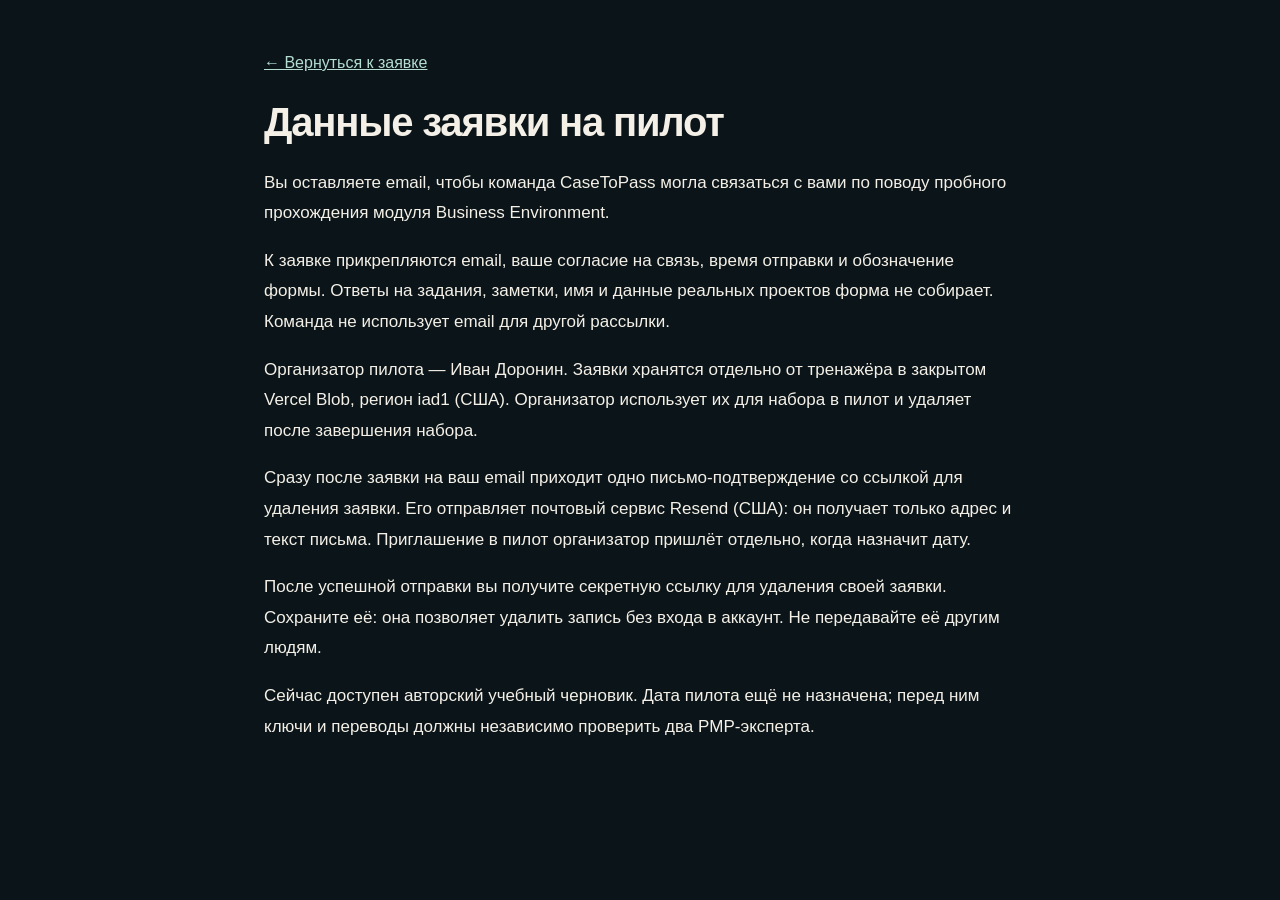
==== commit 1cc5cfae: "Pilot form: confirmation letter goes out after the sign-up The pilot service now sends one confirmat" ====
--- a/privacy.html
+++ b/privacy.html
@@ -1 +1 @@
-<!doctype html><html lang="ru"><head><meta charset="utf-8"><meta name="robots" content="noindex,nofollow"><meta name="viewport" content="width=device-width,initial-scale=1"><link rel="icon" href="data:,"><title>CaseToPass · Данные заявки на пилот</title><link rel="stylesheet" href="landing.css"><link rel="stylesheet" href="editorial.css"><link rel="stylesheet" href="conversion.css"></head><body><main class="privacy-page"><a href="./#pilot">← Вернуться к заявке</a><h1>Данные заявки на пилот</h1><p>Вы оставляете email, чтобы команда CaseToPass могла связаться с вами по поводу пробного прохождения модуля Business Environment.</p><p>К заявке прикрепляются email, ваше согласие на связь, время отправки и обозначение формы. Ответы на задания, заметки, имя и данные реальных проектов форма не собирает. Команда не использует email для другой рассылки.</p><p>Организатор пилота — Иван Доронин. Заявки хранятся отдельно от тренажёра в закрытом Vercel Blob, регион iad1 (США). Организатор использует их для набора в пилот и удаляет после завершения набора. Форма не отправляет приглашения автоматически.</p><p>После успешной отправки вы получите секретную ссылку для удаления своей заявки. Сохраните её: она позволяет удалить запись без входа в аккаунт. Не передавайте её другим людям.</p><section id="withdrawSection" data-endpoint="https://casetopass-pilot.vercel.app/api/pilot" hidden><h2>Удалить заявку</h2><p>Нажмите кнопку, чтобы удалить запись из хранилища пилота.</p><button class="primary-link" id="withdrawButton">Удалить мою заявку</button><p id="withdrawStatus" role="status" aria-live="polite"></p></section><p>Сейчас доступен авторский учебный черновик. Дата пилота ещё не назначена; перед ним ключи и переводы должны независимо проверить два PMP-эксперта.</p></main><script src="withdraw.js?v=landing-20261030-1"></script></body></html>
+<!doctype html><html lang="ru"><head><meta charset="utf-8"><meta name="robots" content="noindex,nofollow"><meta name="viewport" content="width=device-width,initial-scale=1"><link rel="icon" href="data:,"><title>CaseToPass · Данные заявки на пилот</title><link rel="stylesheet" href="landing.css"><link rel="stylesheet" href="editorial.css"><link rel="stylesheet" href="conversion.css"></head><body><main class="privacy-page"><a href="./#pilot">← Вернуться к заявке</a><h1>Данные заявки на пилот</h1><p>Вы оставляете email, чтобы команда CaseToPass могла связаться с вами по поводу пробного прохождения модуля Business Environment.</p><p>К заявке прикрепляются email, ваше согласие на связь, время отправки и обозначение формы. Ответы на задания, заметки, имя и данные реальных проектов форма не собирает. Команда не использует email для другой рассылки.</p><p>Организатор пилота — Иван Доронин. Заявки хранятся отдельно от тренажёра в закрытом Vercel Blob, регион iad1 (США). Организатор использует их для набора в пилот и удаляет после завершения набора.</p><p>Сразу после заявки на ваш email приходит одно письмо-подтверждение со ссылкой для удаления заявки. Его отправляет почтовый сервис Resend (США): он получает только адрес и текст письма. Приглашение в пилот организатор пришлёт отдельно, когда назначит дату.</p><p>После успешной отправки вы получите секретную ссылку для удаления своей заявки. Сохраните её: она позволяет удалить запись без входа в аккаунт. Не передавайте её другим людям.</p><section id="withdrawSection" data-endpoint="https://casetopass-pilot.vercel.app/api/pilot" hidden><h2>Удалить заявку</h2><p>Нажмите кнопку, чтобы удалить запись из хранилища пилота.</p><button class="primary-link" id="withdrawButton">Удалить мою заявку</button><p id="withdrawStatus" role="status" aria-live="polite"></p></section><p>Сейчас доступен авторский учебный черновик. Дата пилота ещё не назначена; перед ним ключи и переводы должны независимо проверить два PMP-эксперта.</p></main><script src="withdraw.js?v=landing-20261030-1"></script></body></html>
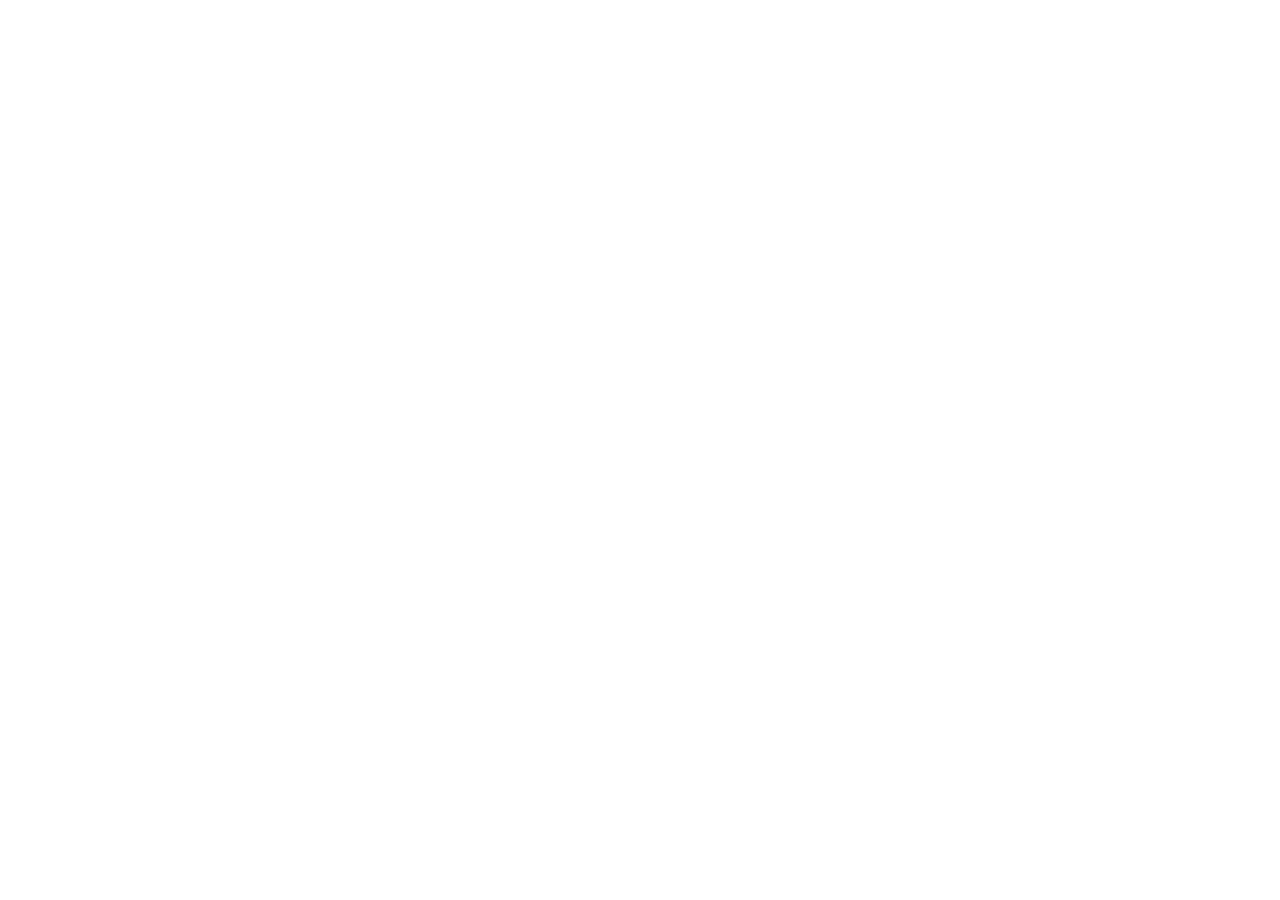
==== commit 7c6e207d: "Move to casetopass.com: index and privacy redirect, hash kept for withdraw links Co-Authored-By: Cla" ====
--- a/privacy.html
+++ b/privacy.html
@@ -1 +1,8 @@
-<!doctype html><html lang="ru"><head><meta charset="utf-8"><meta name="robots" content="noindex,nofollow"><meta name="viewport" content="width=device-width,initial-scale=1"><link rel="icon" href="data:,"><title>CaseToPass · Данные заявки на пилот</title><link rel="stylesheet" href="landing.css"><link rel="stylesheet" href="editorial.css"><link rel="stylesheet" href="conversion.css"></head><body><main class="privacy-page"><a href="./#pilot">← Вернуться к заявке</a><h1>Данные заявки на пилот</h1><p>Вы оставляете email, чтобы команда CaseToPass могла связаться с вами по поводу пробного прохождения модуля Business Environment.</p><p>К заявке прикрепляются email, ваше согласие на связь, время отправки и обозначение формы. Ответы на задания, заметки, имя и данные реальных проектов форма не собирает. Команда не использует email для другой рассылки.</p><p>Организатор пилота — Иван Доронин. Заявки хранятся отдельно от тренажёра в закрытом Vercel Blob, регион iad1 (США). Организатор использует их для набора в пилот и удаляет после завершения набора.</p><p>Сразу после заявки на ваш email приходит одно письмо-подтверждение со ссылкой для удаления заявки. Его отправляет почтовый сервис Resend (США): он получает только адрес и текст письма. Приглашение в пилот организатор пришлёт отдельно, когда назначит дату.</p><p>После успешной отправки вы получите секретную ссылку для удаления своей заявки. Сохраните её: она позволяет удалить запись без входа в аккаунт. Не передавайте её другим людям.</p><section id="withdrawSection" data-endpoint="https://casetopass-pilot.vercel.app/api/pilot" hidden><h2>Удалить заявку</h2><p>Нажмите кнопку, чтобы удалить запись из хранилища пилота.</p><button class="primary-link" id="withdrawButton">Удалить мою заявку</button><p id="withdrawStatus" role="status" aria-live="polite"></p></section><p>Сейчас доступен авторский учебный черновик. Дата пилота ещё не назначена; перед ним ключи и переводы должны независимо проверить два PMP-эксперта.</p></main><script src="withdraw.js?v=landing-20261030-1"></script></body></html>
+<!doctype html>
+<html lang="ru"><head><meta charset="utf-8">
+<title>CaseToPass переехал на casetopass.com</title>
+<meta name="robots" content="noindex,follow">
+<link rel="canonical" href="https://casetopass.com/privacy.html">
+<meta http-equiv="refresh" content="0; url=https://casetopass.com/privacy.html">
+<script>location.replace('https://casetopass.com/privacy.html'+location.search+location.hash);</script>
+</head><body><p>CaseToPass теперь на <a href="https://casetopass.com/privacy.html">casetopass.com</a>.</p></body></html>
